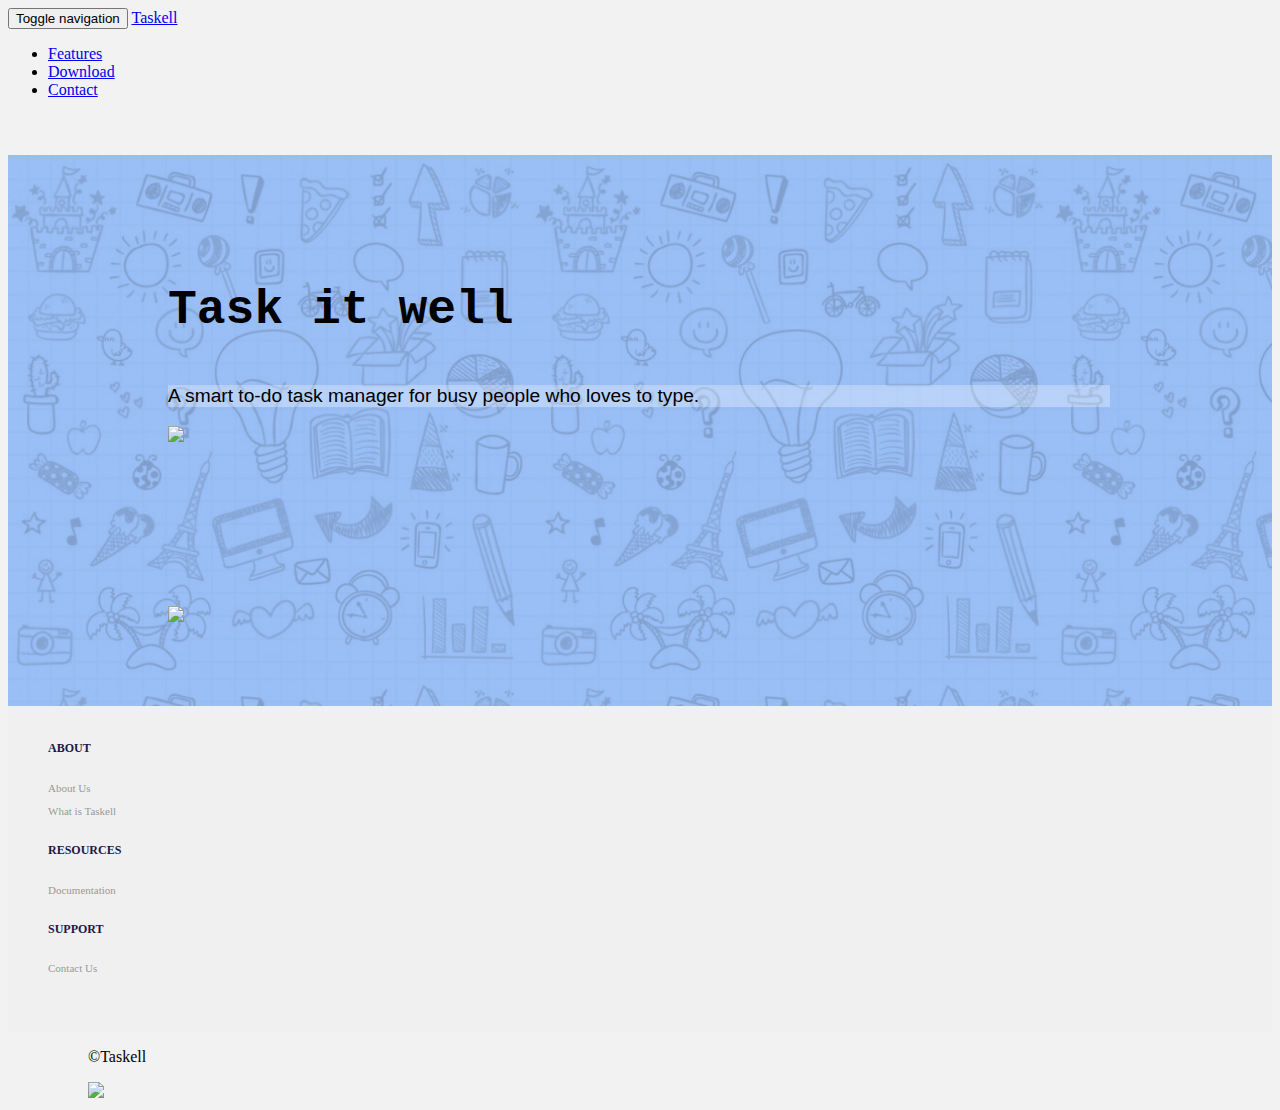
==== index.html @ a53820a8 "Add description in header" ====
<!DOCTYPE html>
<html lang="en">

<head>
	<meta charset="utf-8">
	<title>Taskell</title>
	<meta charset="utf-8">
	<meta name="viewport" content="width=device-width, initial-scale=1">
	<meta name="Keywords" content="Taskell">

	<!-- Bootstrap Core CSS -->
    <link href="css/bootstrap.css" rel="stylesheet">

    <!-- Custom CSS -->
    <link rel="stylesheet" type="text/css" href="css/stylesheet.css">

</head>


<body>
	<nav id="navbarTop" class="navbar navbar-inverse navbar-fixed-top" role="navigation">
		<div class="container">
                <!-- Brand and toggle get grouped for better mobile display -->
                <div class="navbar-header">
                    <button type="button" class="navbar-toggle" data-toggle="collapse" data-target="#bs-example-navbar-collapse-1">
                        <span class="sr-only">Toggle navigation</span>
                        <span class="icon-bar"></span>
                        <span class="icon-bar"></span>
                        <span class="icon-bar"></span>
                    </button>
                    <a class="navbar-brand" href="#">Taskell</a>
                </div>
                <!-- Collect the nav links, forms, and other content for toggling -->
                <div class="collapse navbar-collapse" id="bs-example-navbar-collapse-1">
                    <ul class="nav navbar-nav">
                        <li><a href="#features">Features</a></li>
                        <li><a href="#download">Download</a></li>
                        <li><a href="#contact">Contact</a></li>
                    </ul>
                </div>
            </div>
	</nav>

	<div class="row" id="bufferForHeader"></div>

	<header>
		<div class="row">
			<div class="inner-container">
				<div class="col-lg-6" id="header-left-col">
					<div class="row">
						<p id="headerTitle">Task it well </p>
						<p id="headerDescription">
							A smart to-do task manager for busy people who loves to type.
						</p>
					</div>
					<div class="row">
						<img src="assets/icons/downloadTaskell.png" width="30%">
					</div>
				</div>
				<div class="col-lg-6" id="header-right-col">
					<img src="assets/images/homeUi.png" width="100%">
				</div>
			</div>
		</div>
	</header>

	
	<footer id="taskell-footer">
		<div class="container">
			<div class="row">
				<nav class="col-lg-4">
					<ul>
						<h4>About</h4>
						<li>About Us</li>
						<li>What is Taskell</li>
					</ul>
					
				</nav>
				<nav class="col-lg-4">
					<ul>
						<h4>Resources</h4>
						<li>Documentation</li>
					</ul>
				</nav>
				<nav class="col-lg-4">
					<ul>
						<h4>Support</h4>
						<li>Contact Us</li>
					</ul>
				</nav>
			</div>
		</div>
	</footer>

	<div class="row" id="final-footer">
		<div class="inner-container">
			<div class="col-lg-4">
				<p>&copyTaskell</p>
			</div>
			<div class="col-lg-4">
			</div>
			<div class="col-lg-4" id="footer-icons-col">
				<span class="pull-right">
					<a href="https://github.com/CS2103AUG2016-W15-C3/main" target="_blank"><img src="assets/icons/githubIcon.png" width="30"></a>
				</span>
			</div>
		</div>
	</div>
	
</body>
---- css/stylesheet.css ----
body {
	background-color: #f2f2f2;
}

.row {
	margin-right: 1px;
}

.inner-container {
	margin-left: 5em;
	margin-right: 5em;
}

#bufferForHeader {
	margin-top: 3.5em;
}

header {
	height: 100%em;
	background-image: url(../assets/images/headerBkg.png);
}

#header-left-col {
	padding: 5em;
}

#header-right-col {
	padding: 5em;
}

#headerTitle {
	font-size: 3em;
	font-family: Courier;
	font-weight: bold;
}

#headerDescription {
	font-size: 1.2em;
	font-family: sans-serif;
	background:rgba(255,255,255,0.3);
}

footer {
	padding-top: 15px;
	padding-bottom: 40px;
	background: #f0f0f0;
	box-shadow: 0 1px 1px 0 rgba(240,240,240,0.1) inset;
	font-size: 13px;
	color: #999;
	line-height: 1.8em;
}

footer h4 {
	font-size: 12px;
	text-align: left;
	font-weight: bold;
	text-transform: uppercase;
	color: #211746;
}

footer ul {
	font-size: 11px;
	list-style: none;
}
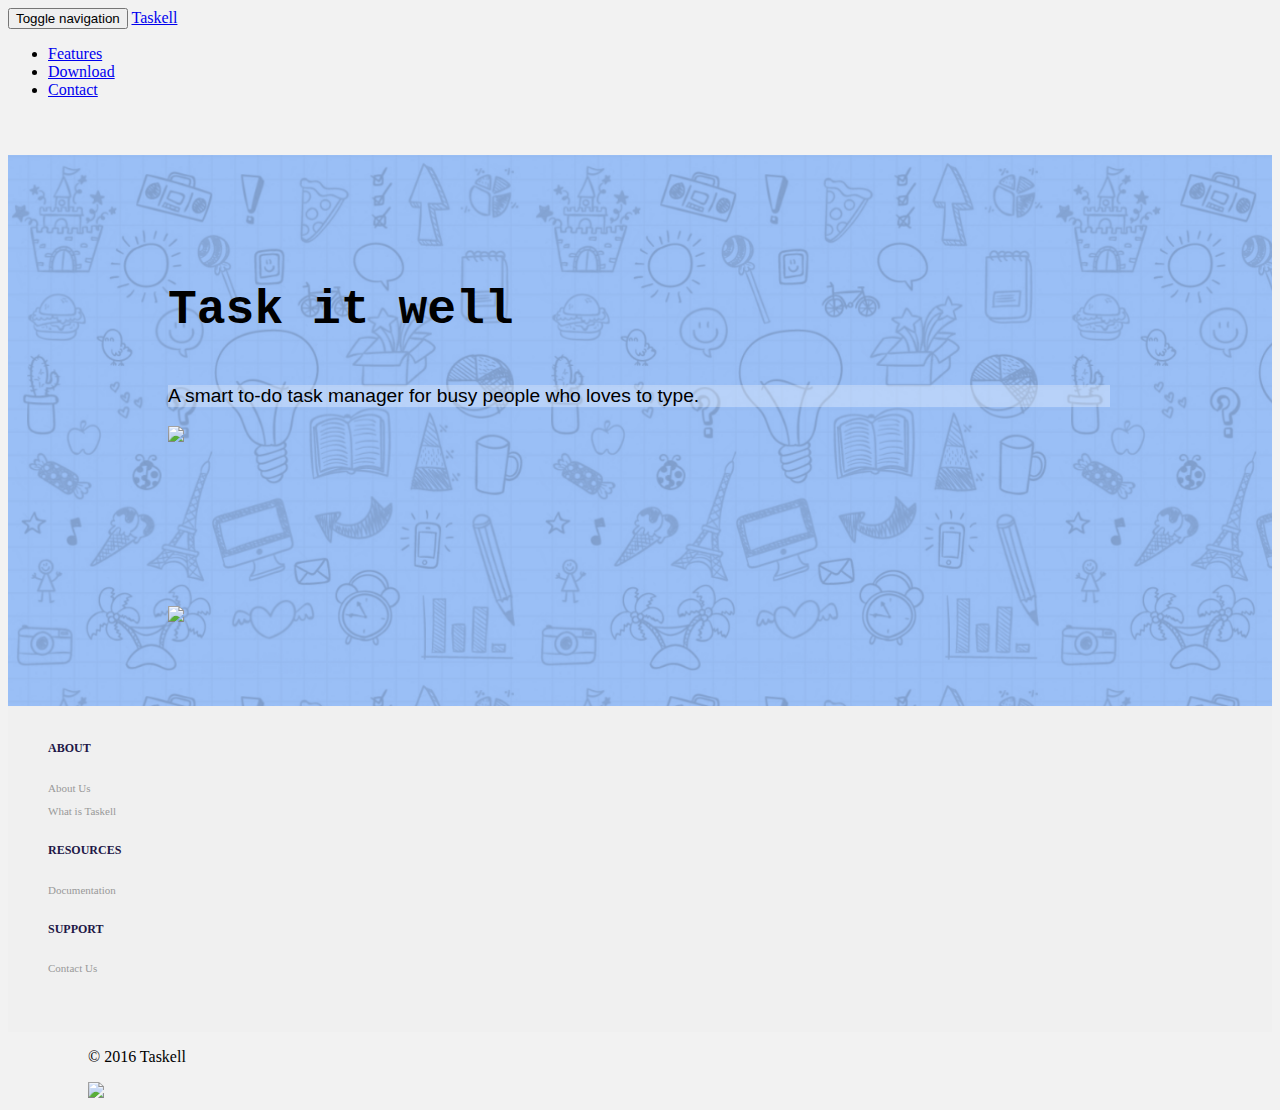
==== commit 04883367: "Resize footer github icon" ====
--- a/index.html
+++ b/index.html
@@ -1,110 +1,114 @@
 <!DOCTYPE html>
 <html lang="en">
 
-<head>
-	<meta charset="utf-8">
-	<title>Taskell</title>
-	<meta charset="utf-8">
-	<meta name="viewport" content="width=device-width, initial-scale=1">
-	<meta name="Keywords" content="Taskell">
+	<head>
+		<meta charset="utf-8">
+		<title>Taskell</title>
+		<meta charset="utf-8">
+		<meta name="viewport" content="width=device-width, initial-scale=1">
+		<meta name="Keywords" content="Taskell">
 
-	<!-- Bootstrap Core CSS -->
-    <link href="css/bootstrap.css" rel="stylesheet">
+		<!-- Bootstrap Core CSS -->
+	    <link href="css/bootstrap.css" rel="stylesheet">
 
-    <!-- Custom CSS -->
-    <link rel="stylesheet" type="text/css" href="css/stylesheet.css">
+	    <!-- Custom CSS -->
+	    <link rel="stylesheet" type="text/css" href="css/stylesheet.css">
 
-</head>
+	</head>
 
 
-<body>
-	<nav id="navbarTop" class="navbar navbar-inverse navbar-fixed-top" role="navigation">
-		<div class="container">
-                <!-- Brand and toggle get grouped for better mobile display -->
-                <div class="navbar-header">
-                    <button type="button" class="navbar-toggle" data-toggle="collapse" data-target="#bs-example-navbar-collapse-1">
-                        <span class="sr-only">Toggle navigation</span>
-                        <span class="icon-bar"></span>
-                        <span class="icon-bar"></span>
-                        <span class="icon-bar"></span>
-                    </button>
-                    <a class="navbar-brand" href="#">Taskell</a>
-                </div>
-                <!-- Collect the nav links, forms, and other content for toggling -->
-                <div class="collapse navbar-collapse" id="bs-example-navbar-collapse-1">
-                    <ul class="nav navbar-nav">
-                        <li><a href="#features">Features</a></li>
-                        <li><a href="#download">Download</a></li>
-                        <li><a href="#contact">Contact</a></li>
-                    </ul>
-                </div>
-            </div>
-	</nav>
+	<body>
+		<nav id="navbarTop" class="navbar navbar-inverse navbar-fixed-top" role="navigation">
+			<div class="container">
+	                <!-- Brand and toggle get grouped for better mobile display -->
+	                <div class="navbar-header">
+	                    <button type="button" class="navbar-toggle" data-toggle="collapse" data-target="#bs-example-navbar-collapse-1">
+	                        <span class="sr-only">Toggle navigation</span>
+	                        <span class="icon-bar"></span>
+	                        <span class="icon-bar"></span>
+	                        <span class="icon-bar"></span>
+	                    </button>
+	                    <a class="navbar-brand" href="#">Taskell</a>
+	                </div>
+	                <!-- Collect the nav links, forms, and other content for toggling -->
+	                <div class="collapse navbar-collapse" id="bs-example-navbar-collapse-1">
+	                    <ul class="nav navbar-nav">
+	                        <li><a href="#features">Features</a></li>
+	                        <li><a href="#download">Download</a></li>
+	                        <li><a href="#contact">Contact</a></li>
+	                    </ul>
+	                </div>
+	            </div>
+		</nav>
 
-	<div class="row" id="bufferForHeader"></div>
+		<div class="row" id="bufferForHeader"></div>
 
-	<header>
-		<div class="row">
-			<div class="inner-container">
-				<div class="col-lg-6" id="header-left-col">
-					<div class="row">
-						<p id="headerTitle">Task it well </p>
-						<p id="headerDescription">
-							A smart to-do task manager for busy people who loves to type.
-						</p>
+		<header>
+			<div class="row">
+				<div class="inner-container">
+					<div class="col-lg-6" id="header-left-col">
+						<div class="row">
+							<p id="headerTitle">Task it well </p>
+							<p id="headerDescription">
+								A smart to-do task manager for busy people who loves to type.
+							</p>
+						</div>
+						<div class="row">
+							<img src="assets/icons/downloadTaskell.png" width="30%">
+						</div>
 					</div>
-					<div class="row">
-						<img src="assets/icons/downloadTaskell.png" width="30%">
+					<div class="col-lg-6" id="header-right-col">
+						<img src="assets/images/homeUi.png" width="100%">
 					</div>
 				</div>
-				<div class="col-lg-6" id="header-right-col">
-					<img src="assets/images/homeUi.png" width="100%">
+			</div>
+		</header>
+
+		
+		<footer id="taskell-footer">
+			<div class="container">
+				<div class="row">
+					<nav class="col-lg-4">
+						<ul>
+							<h4>About</h4>
+							<li>About Us</li>
+							<li>What is Taskell</li>
+						</ul>
+						
+					</nav>
+					<nav class="col-lg-4">
+						<ul>
+							<h4>Resources</h4>
+							<li>Documentation</li>
+						</ul>
+					</nav>
+					<nav class="col-lg-4">
+						<ul>
+							<h4>Support</h4>
+							<li>Contact Us</li>
+						</ul>
+					</nav>
+				</div>
+			</div>
+		</footer>
+
+		<div class="row" id="final-footer">
+			<div class="inner-container">
+				<div class="col-lg-4">
+					<p>&copy 2016 Taskell</p>
+				</div>
+				<div class="col-lg-4">
+				</div>
+				<div class="col-lg-4" id="footer-icons-col">
+					<span class="pull-right">
+						<a href="https://github.com/CS2103AUG2016-W15-C3/main" target="_blank"><img src="assets/icons/githubIcon.png" width="18"></a>
+					</span>
 				</div>
 			</div>
 		</div>
-	</header>
 
-	
-	<footer id="taskell-footer">
-		<div class="container">
-			<div class="row">
-				<nav class="col-lg-4">
-					<ul>
-						<h4>About</h4>
-						<li>About Us</li>
-						<li>What is Taskell</li>
-					</ul>
-					
-				</nav>
-				<nav class="col-lg-4">
-					<ul>
-						<h4>Resources</h4>
-						<li>Documentation</li>
-					</ul>
-				</nav>
-				<nav class="col-lg-4">
-					<ul>
-						<h4>Support</h4>
-						<li>Contact Us</li>
-					</ul>
-				</nav>
-			</div>
-		</div>
-	</footer>
-
-	<div class="row" id="final-footer">
-		<div class="inner-container">
-			<div class="col-lg-4">
-				<p>&copyTaskell</p>
-			</div>
-			<div class="col-lg-4">
-			</div>
-			<div class="col-lg-4" id="footer-icons-col">
-				<span class="pull-right">
-					<a href="https://github.com/CS2103AUG2016-W15-C3/main" target="_blank"><img src="assets/icons/githubIcon.png" width="30"></a>
-				</span>
-			</div>
-		</div>
-	</div>
-	
-</body>
+		<!-- Bootstrap Core JavaScript -->
+	    <script src="js/bootstrap.min.js"></script>
+		
+	</body>
+</html>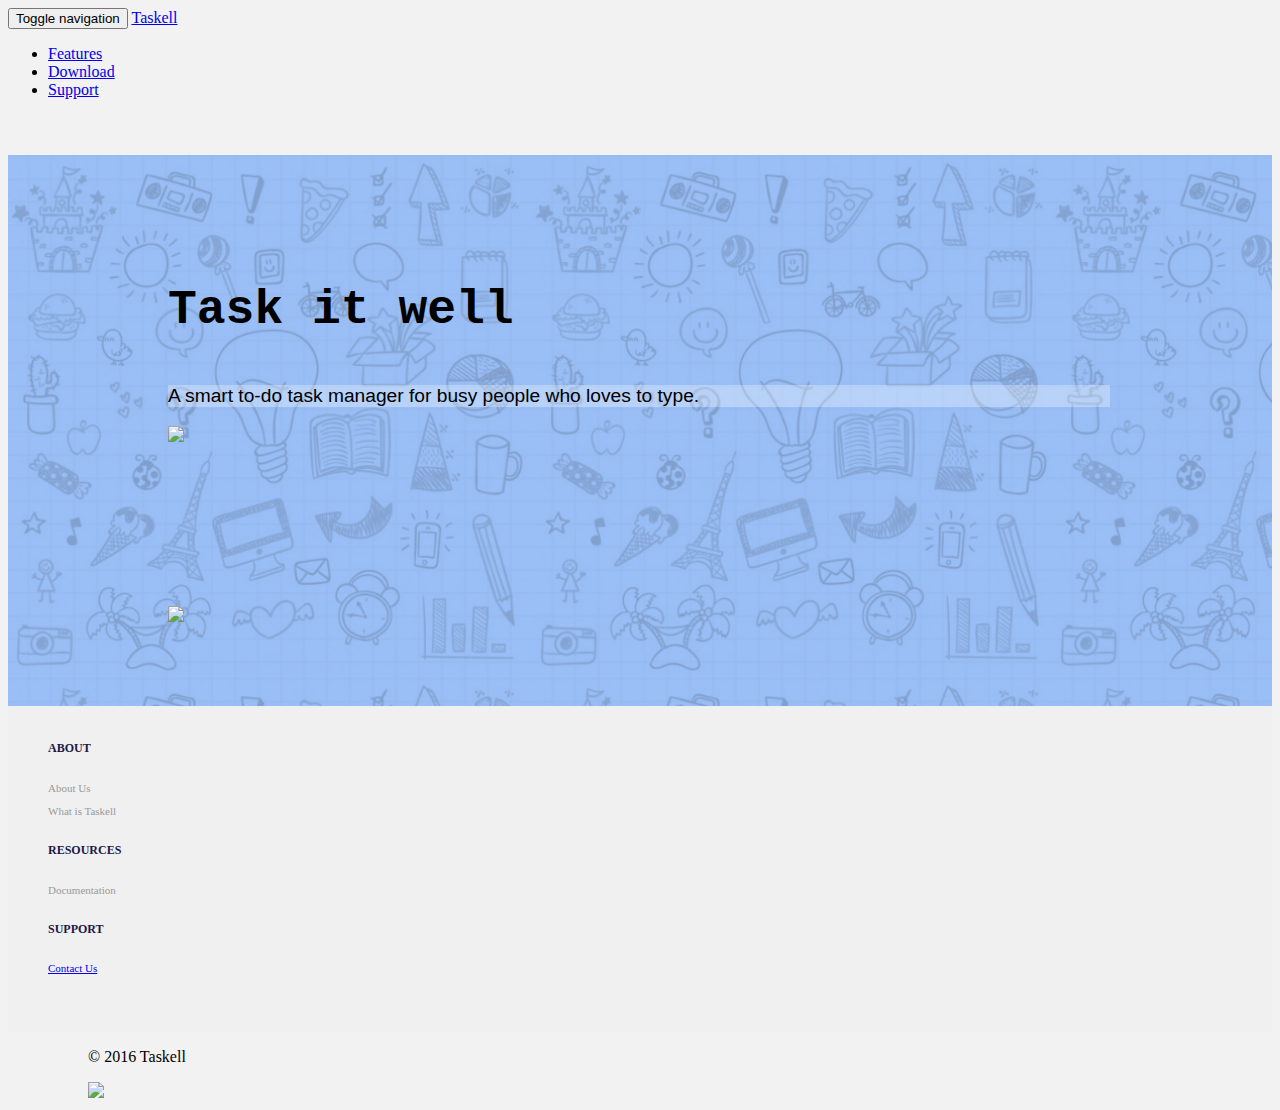
==== commit 578ec917: "Fix link to homepage" ====
--- a/index.html
+++ b/index.html
@@ -28,14 +28,14 @@
 	                        <span class="icon-bar"></span>
 	                        <span class="icon-bar"></span>
 	                    </button>
-	                    <a class="navbar-brand" href="#">Taskell</a>
+	                    <a class="navbar-brand" href="index.html">Taskell</a>
 	                </div>
 	                <!-- Collect the nav links, forms, and other content for toggling -->
 	                <div class="collapse navbar-collapse" id="bs-example-navbar-collapse-1">
 	                    <ul class="nav navbar-nav">
 	                        <li><a href="#features">Features</a></li>
 	                        <li><a href="#download">Download</a></li>
-	                        <li><a href="#contact">Contact</a></li>
+	                        <li><a href="#support">Support</a></li>
 	                    </ul>
 	                </div>
 	            </div>
@@ -43,7 +43,7 @@
 
 		<div class="row" id="bufferForHeader"></div>
 
-		<header>
+		<header id="header-index">
 			<div class="row">
 				<div class="inner-container">
 					<div class="col-lg-6" id="header-left-col">
@@ -65,7 +65,7 @@
 		</header>
 
 		
-		<footer id="taskell-footer">
+		<footer>
 			<div class="container">
 				<div class="row">
 					<nav class="col-lg-4">
@@ -85,7 +85,7 @@
 					<nav class="col-lg-4">
 						<ul>
 							<h4>Support</h4>
-							<li>Contact Us</li>
+							<li><a href="contact.html" target="_blank">Contact Us</a></li>
 						</ul>
 					</nav>
 				</div>
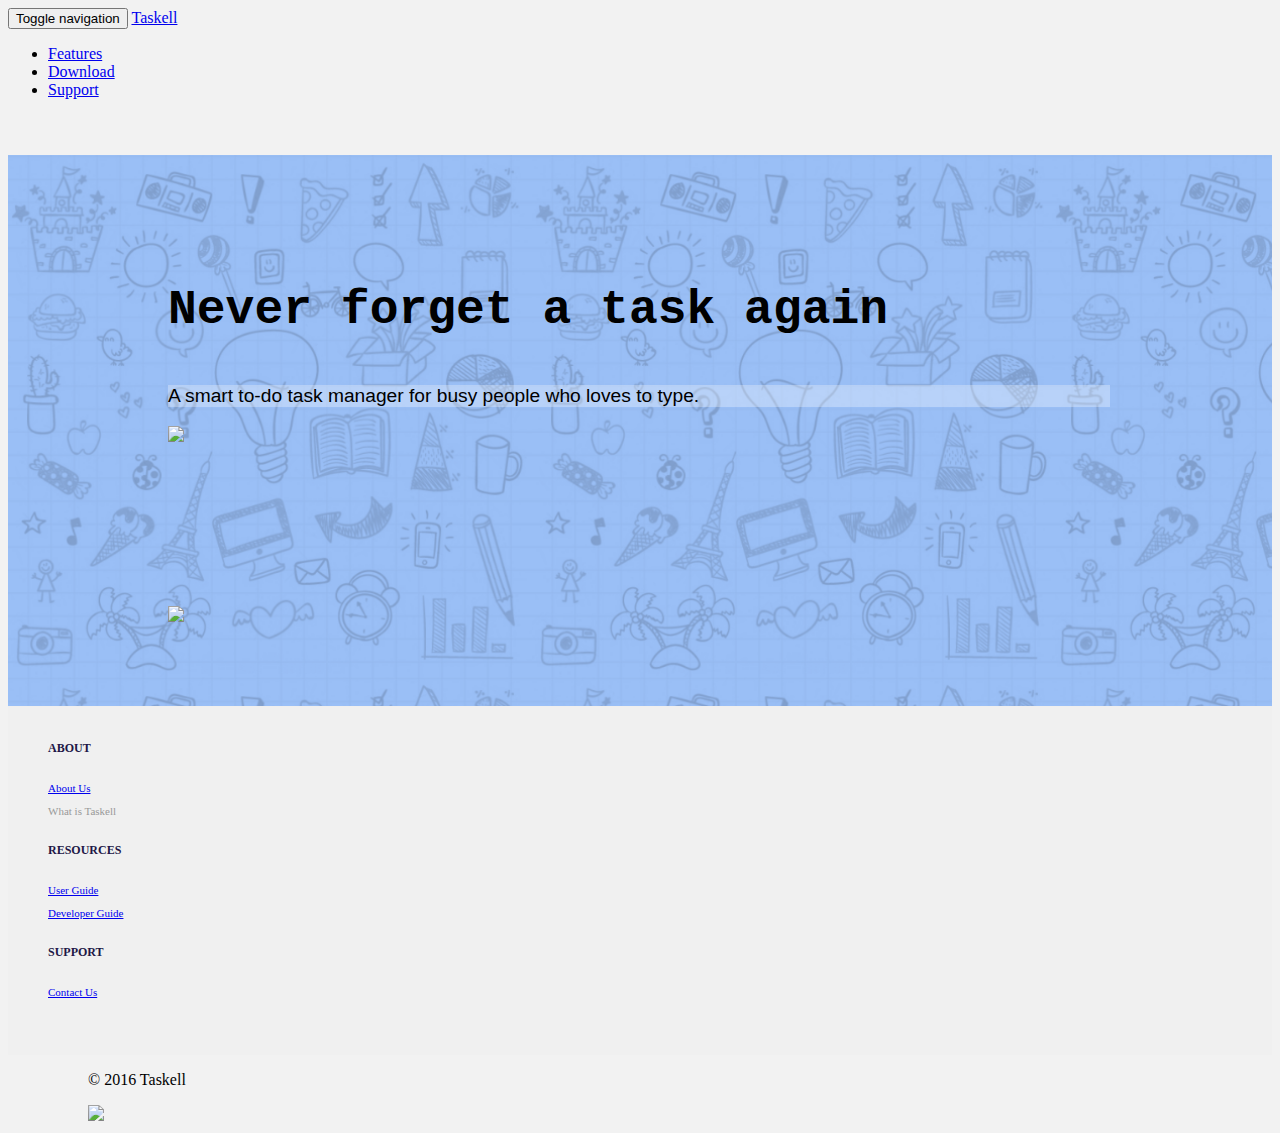
==== commit c2d68820: "Add link to documentation and downloadable" ====
--- a/index.html
+++ b/index.html
@@ -48,13 +48,15 @@
 				<div class="inner-container">
 					<div class="col-lg-6" id="header-left-col">
 						<div class="row">
-							<p id="headerTitle">Task it well </p>
+							<p id="headerTitle">Never forget a task again</p>
 							<p id="headerDescription">
 								A smart to-do task manager for busy people who loves to type.
 							</p>
 						</div>
 						<div class="row">
-							<img src="assets/icons/downloadTaskell.png" width="30%">
+							<a href="assets/downloads/Taskell.jar">
+								<img src="assets/icons/downloadTaskell.png" width="30%">
+							</a>
 						</div>
 					</div>
 					<div class="col-lg-6" id="header-right-col">
@@ -71,7 +73,7 @@
 					<nav class="col-lg-4">
 						<ul>
 							<h4>About</h4>
-							<li>About Us</li>
+							<li><a href="https://github.com/CS2103AUG2016-W15-C3/main/blob/master/docs/AboutUs.md">About Us</a></li>
 							<li>What is Taskell</li>
 						</ul>
 						
@@ -79,13 +81,14 @@
 					<nav class="col-lg-4">
 						<ul>
 							<h4>Resources</h4>
-							<li>Documentation</li>
+							<li><a href="https://github.com/CS2103AUG2016-W15-C3/main/blob/master/docs/UserGuide.md">User Guide</a></li>
+							<li><a href="https://github.com/CS2103AUG2016-W15-C3/main/blob/master/docs/DeveloperGuide.md">Developer Guide</a></li>
 						</ul>
 					</nav>
 					<nav class="col-lg-4">
 						<ul>
 							<h4>Support</h4>
-							<li><a href="contact.html" target="_blank">Contact Us</a></li>
+							<li><a href="contact.html">Contact Us</a></li>
 						</ul>
 					</nav>
 				</div>
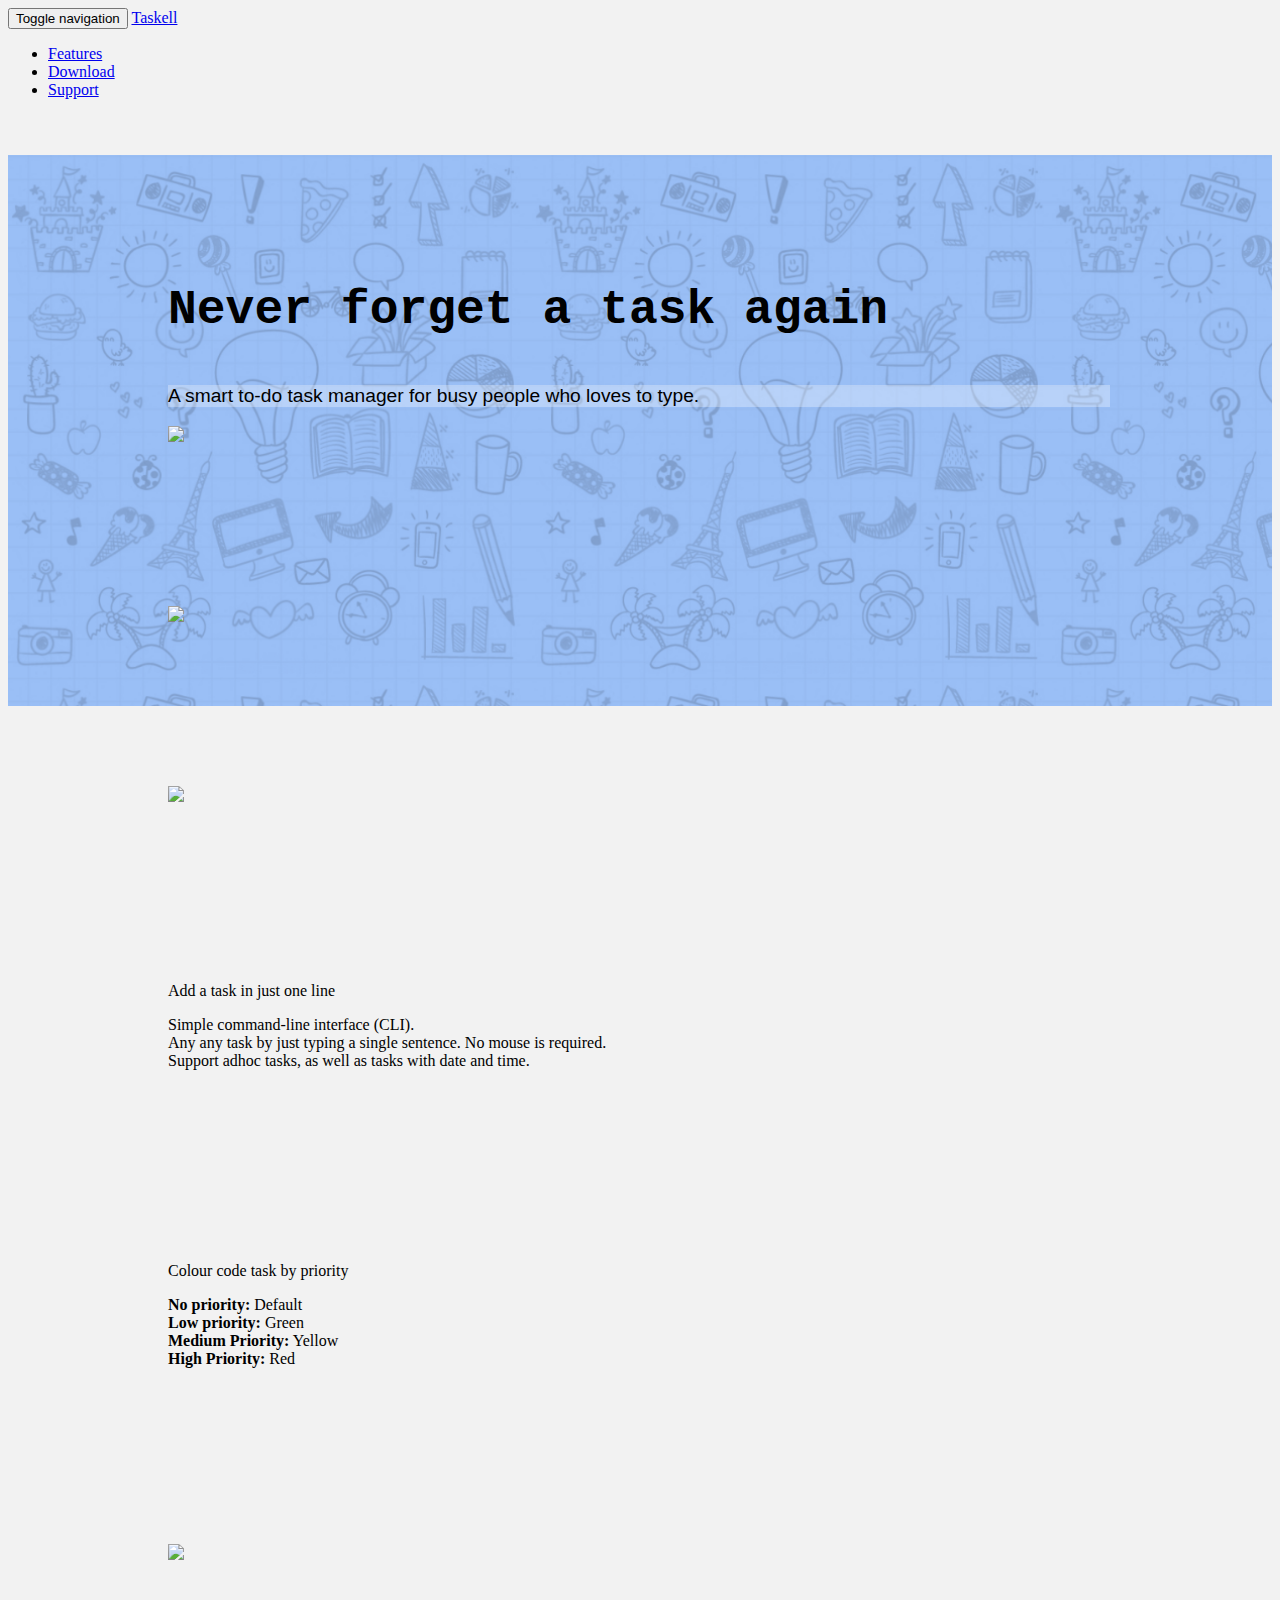
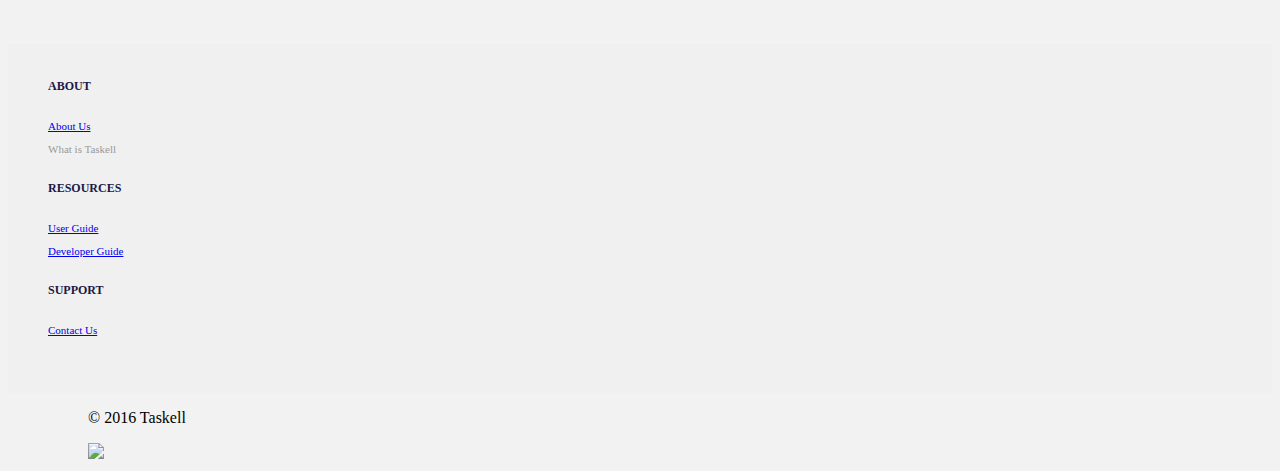
==== commit f94c0183: "Add priority feature" ====
--- a/index.html
+++ b/index.html
@@ -7,6 +7,9 @@
 		<meta charset="utf-8">
 		<meta name="viewport" content="width=device-width, initial-scale=1">
 		<meta name="Keywords" content="Taskell">
+
+		<!-- favicon -->
+		<link rel="shortcut icon" type="image/png" href="assets/icons/favicon.png"/>
 
 		<!-- Bootstrap Core CSS -->
 	    <link href="css/bootstrap.css" rel="stylesheet">
@@ -46,7 +49,7 @@
 		<header id="header-index">
 			<div class="row">
 				<div class="inner-container">
-					<div class="col-lg-6" id="header-left-col">
+					<div class="col-lg-7" id="header-left-col">
 						<div class="row">
 							<p id="headerTitle">Never forget a task again</p>
 							<p id="headerDescription">
@@ -59,13 +62,50 @@
 							</a>
 						</div>
 					</div>
-					<div class="col-lg-6" id="header-right-col">
+					<div class="col-lg-5" id="header-right-col">
 						<img src="assets/images/homeUi.png" width="100%">
 					</div>
 				</div>
 			</div>
 		</header>
 
+		<div id="features">
+			<div class="row">
+				<div class="inner-container">
+					<div class="col-lg-6" id="header-left-col">
+						<img src="assets/images/buy_disnelyland_tix.gif"/>
+					</div>
+					<div class="col-lg-6" id="header-left-col">
+						<p class="Feature_Headers">
+							Add a task in just one line
+						</p>
+						<p>
+							Simple command-line interface (CLI). <br>
+							Any any task by just typing a single sentence. No mouse is required. <br>
+							Support adhoc tasks, as well as tasks with date and time.
+						</p>
+					</div>
+				</div>
+			</div>
+			<div class="row">
+				<div class="inner-container">
+					<div class="col-lg-6" id="header-left-col">
+						<p class="Feature_Headers">
+							Colour code task by priority
+						</p>
+						<p>
+							<strong>No priority:</strong> Default <br>
+							<strong>Low priority:</strong> Green <br>
+							<strong>Medium Priority:</strong> Yellow <br>
+							<strong>High Priority:</strong> Red <br>
+						</p>
+					</div>
+					<div class="col-lg-6" id="header-left-col">
+						<img src="assets/images/priority_screenshot.PNG"/>
+					</div>
+				</div>
+			</div>
+		</div>
 		
 		<footer>
 			<div class="container">
@@ -81,8 +121,8 @@
 					<nav class="col-lg-4">
 						<ul>
 							<h4>Resources</h4>
-							<li><a href="https://github.com/CS2103AUG2016-W15-C3/main/blob/master/docs/UserGuide.md">User Guide</a></li>
-							<li><a href="https://github.com/CS2103AUG2016-W15-C3/main/blob/master/docs/DeveloperGuide.md">Developer Guide</a></li>
+							<li><a href="assets/downloads/UserGuide.pdf">User Guide</a></li>
+							<li><a href="assets/downloads/DeveloperGuide.pdf">Developer Guide</a></li>
 						</ul>
 					</nav>
 					<nav class="col-lg-4">
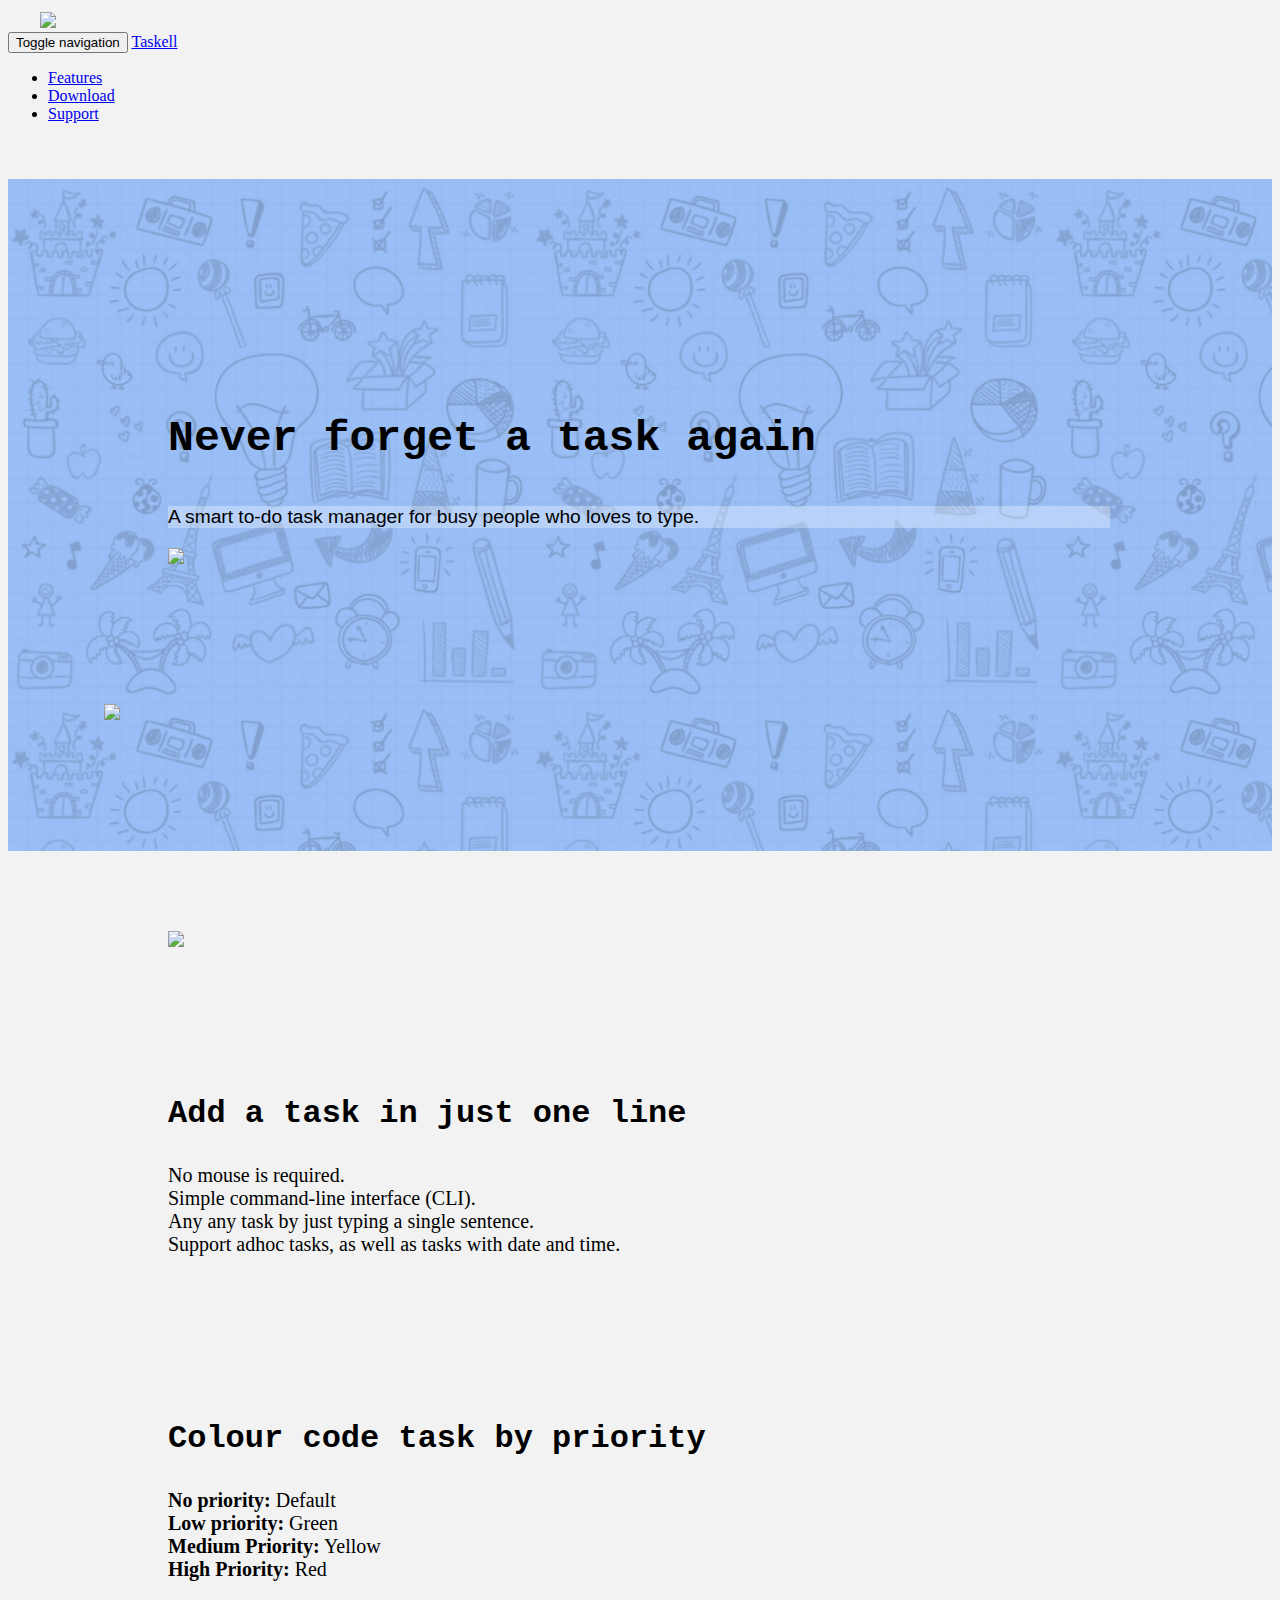
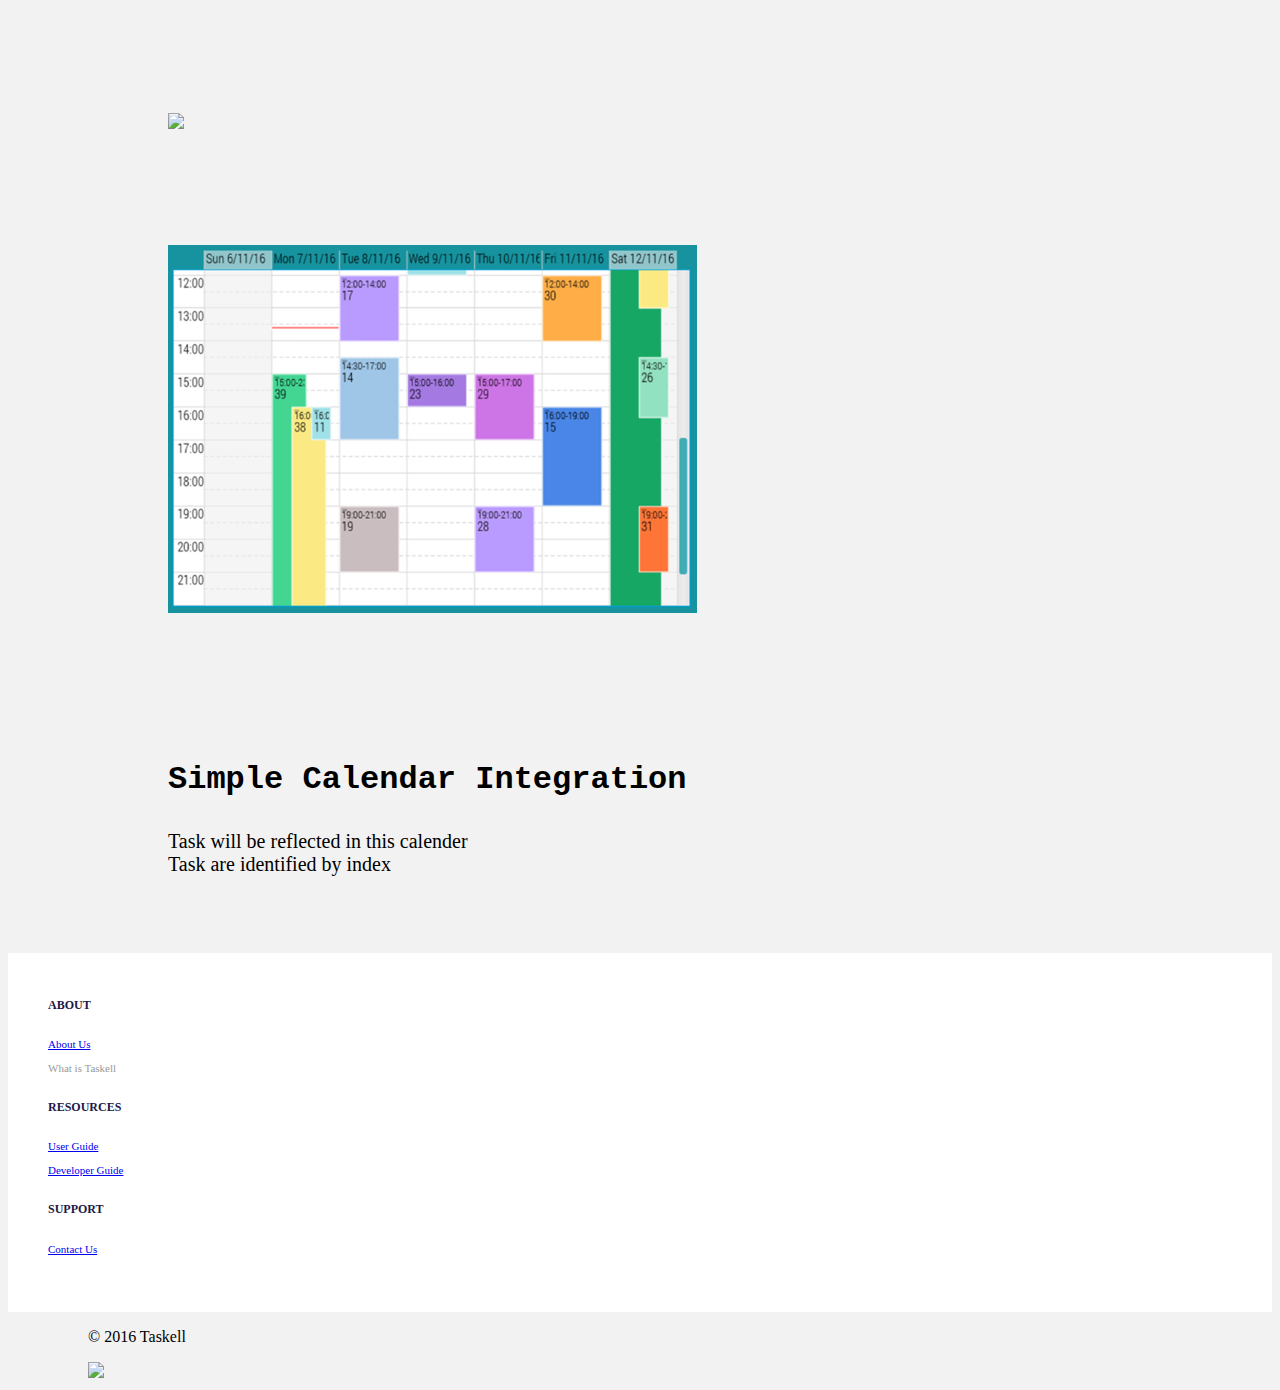
==== commit b3c3704e: "Add icon to navbar" ====
--- a/index.html
+++ b/index.html
@@ -22,26 +22,29 @@
 
 	<body>
 		<nav id="navbarTop" class="navbar navbar-inverse navbar-fixed-top" role="navigation">
+			<div class="navbar-header" id="favicon">
+				<a href="index.html"><img src="assets/icons/favicon.png" width="40em"/></a>
+			</div>
 			<div class="container">
-	                <!-- Brand and toggle get grouped for better mobile display -->
-	                <div class="navbar-header">
-	                    <button type="button" class="navbar-toggle" data-toggle="collapse" data-target="#bs-example-navbar-collapse-1">
-	                        <span class="sr-only">Toggle navigation</span>
-	                        <span class="icon-bar"></span>
-	                        <span class="icon-bar"></span>
-	                        <span class="icon-bar"></span>
-	                    </button>
-	                    <a class="navbar-brand" href="index.html">Taskell</a>
-	                </div>
-	                <!-- Collect the nav links, forms, and other content for toggling -->
-	                <div class="collapse navbar-collapse" id="bs-example-navbar-collapse-1">
-	                    <ul class="nav navbar-nav">
-	                        <li><a href="#features">Features</a></li>
-	                        <li><a href="#download">Download</a></li>
-	                        <li><a href="#support">Support</a></li>
-	                    </ul>
-	                </div>
-	            </div>
+                <!-- Brand and toggle get grouped for better mobile display -->
+                <div class="navbar-header">
+                    <button type="button" class="navbar-toggle" data-toggle="collapse" data-target="#bs-example-navbar-collapse-1">
+                        <span class="sr-only">Toggle navigation</span>
+                        <span class="icon-bar"></span>
+                        <span class="icon-bar"></span>
+                        <span class="icon-bar"></span>
+                    </button>
+                    <a class="navbar-brand" href="index.html">Taskell</a>
+                </div>
+                <!-- Collect the nav links, forms, and other content for toggling -->
+                <div class="collapse navbar-collapse" id="bs-example-navbar-collapse-1">
+                    <ul class="nav navbar-nav">
+                        <li><a href="#features">Features</a></li>
+                        <li><a href="#download">Download</a></li>
+                        <li><a href="#support">Support</a></li>
+                    </ul>
+                </div>
+            </div>
 		</nav>
 
 		<div class="row" id="bufferForHeader"></div>
@@ -63,7 +66,7 @@
 						</div>
 					</div>
 					<div class="col-lg-5" id="header-right-col">
-						<img src="assets/images/homeUi.png" width="100%">
+						<img src="assets/images/homeUi.png" id="header-homeUi">
 					</div>
 				</div>
 			</div>
@@ -72,16 +75,17 @@
 		<div id="features">
 			<div class="row">
 				<div class="inner-container">
-					<div class="col-lg-6" id="header-left-col">
+					<div class="col-lg-6 feature_image">
 						<img src="assets/images/buy_disnelyland_tix.gif"/>
 					</div>
-					<div class="col-lg-6" id="header-left-col">
-						<p class="Feature_Headers">
+					<div class="col-lg-6 feature_description">
+						<p class="feature_headers">
 							Add a task in just one line
 						</p>
-						<p>
+						<p class="feature_text">
+							No mouse is required. <br>
 							Simple command-line interface (CLI). <br>
-							Any any task by just typing a single sentence. No mouse is required. <br>
+							Any any task by just typing a single sentence. <br>
 							Support adhoc tasks, as well as tasks with date and time.
 						</p>
 					</div>
@@ -89,19 +93,35 @@
 			</div>
 			<div class="row">
 				<div class="inner-container">
-					<div class="col-lg-6" id="header-left-col">
-						<p class="Feature_Headers">
+					<div class="col-lg-6 feature_description">
+						<p class="feature_headers">
 							Colour code task by priority
 						</p>
-						<p>
+						<p class="feature_text">
 							<strong>No priority:</strong> Default <br>
 							<strong>Low priority:</strong> Green <br>
 							<strong>Medium Priority:</strong> Yellow <br>
 							<strong>High Priority:</strong> Red <br>
 						</p>
 					</div>
-					<div class="col-lg-6" id="header-left-col">
+					<div class="col-lg-6 feature_image">
 						<img src="assets/images/priority_screenshot.PNG"/>
+					</div>
+				</div>
+			</div>
+			<div class="row">
+				<div class="inner-container">
+					<div class="col-lg-6 feature_image">
+						<img src="assets/images/calendar_screenshot.png"/>
+					</div>
+					<div class="col-lg-6 feature_description">
+						<p class="feature_headers">
+							Simple Calendar Integration
+						</p>
+						<p class="feature_text">
+							Task will be reflected in this calender <br>
+							Task are identified by index
+						</p>
 					</div>
 				</div>
 			</div>
--- a/css/stylesheet.css
+++ b/css/stylesheet.css
@@ -1,3 +1,5 @@
+/*General styling*/
+
 body {
 	background-color: #f2f2f2;
 }
@@ -11,39 +13,29 @@
 	margin-right: 5em;
 }
 
+.inner-container-padding {
+	padding:2em;
+}
+
 #bufferForHeader {
 	margin-top: 3.5em;
 }
 
-header {
-	height: 100%em;
-	background-image: url(../assets/images/headerBkg.png);
+.pageTitle {
+	border-bottom: solid #d3d3d3;
 }
 
-#header-left-col {
-	padding: 5em;
-}
-
-#header-right-col {
-	padding: 5em;
-}
-
-#headerTitle {
-	font-size: 3em;
-	font-family: Courier;
-	font-weight: bold;
-}
-
-#headerDescription {
-	font-size: 1.2em;
-	font-family: sans-serif;
-	background:rgba(255,255,255,0.3);
+#favicon {
+	padding-left: 2em;
+	padding-top: 0.25em;
+	padding-right: 1em;
 }
 
 footer {
-	padding-top: 15px;
+	margin-top: 25px;
+	padding-top: 25px;
 	padding-bottom: 40px;
-	background: #f0f0f0;
+	background: white;
 	box-shadow: 0 1px 1px 0 rgba(240,240,240,0.1) inset;
 	font-size: 13px;
 	color: #999;
@@ -63,4 +55,120 @@
 	list-style: none;
 }
 
+/*END OF GENERAL STYLING*/
 
+
+
+/*Index.html*/
+
+#header-index {
+	height: 42em;
+	background-image: url(../assets/images/headerBkg.png);
+}
+
+#header-left-col {
+	padding-top: 12em;
+	padding-left: 5em;
+	padding-bottom: 5em;
+	padding-right: 5em;
+}
+
+#header-right-col {
+	padding-top: 3.5em;
+	padding-left: 1em;
+	padding-bottom: 5em;
+	padding-right: 5em;
+}
+
+#headerTitle {
+	font-size: 2.7em;
+	font-family: Courier;
+	font-weight: bold;
+}
+
+#headerDescription {
+	font-size: 1.2em;
+	font-family: sans-serif;
+	background:rgba(255,255,255,0.3);
+}
+
+#header-homeUi {
+	width: 125%;
+}
+
+.feature_image {
+	padding-top: 5em;
+	padding-left: 5em;
+	padding-bottom: 2em;
+	padding-right: 5em;
+}
+
+.feature_description {
+	padding-top: 5em;
+	padding-left: 5em;
+	padding-bottom: 2em;
+	padding-right: 5em;
+}
+
+.feature_headers {
+	font-size: 2em;
+	font-family: Courier;
+	font-weight: bold;
+}
+
+.feature_text {
+	font-size: 1.25em;
+}
+
+/* XSmall */
+@media only screen and (max-device-width: 480px) {
+	#header-left-col {
+		margin-top: 5px;
+		padding: 0em;
+	}
+
+	#header-right-col {
+		margin-top: 1em;
+		margin-bottom: 1em;
+		padding: 0em;
+	}
+
+	#headerTitle {
+		font-size: 2.5em;
+		font-family: Courier;
+		font-weight: bold;
+	}
+
+	#header-homeUi {
+		width: 100%;
+	}
+}
+
+/*END OF INDEX STYLING*/
+
+
+
+/*Contact.html*/
+/* XSmall */
+@media only screen and (max-device-width: 480px) {
+	.inner-container {
+		margin-left: 2em;
+		margin-right: 2em;
+	}
+
+	.inner-container-padding {
+		padding-top:1em;
+		padding-right: 0em;
+		padding-bottom: 0em;
+		padding-left: 0em;
+	}
+
+	#gmap_canvas {
+		height: 100px;
+		width: 100px;
+	}
+}
+
+
+/*END OF CONTACT STYLING*/
+
